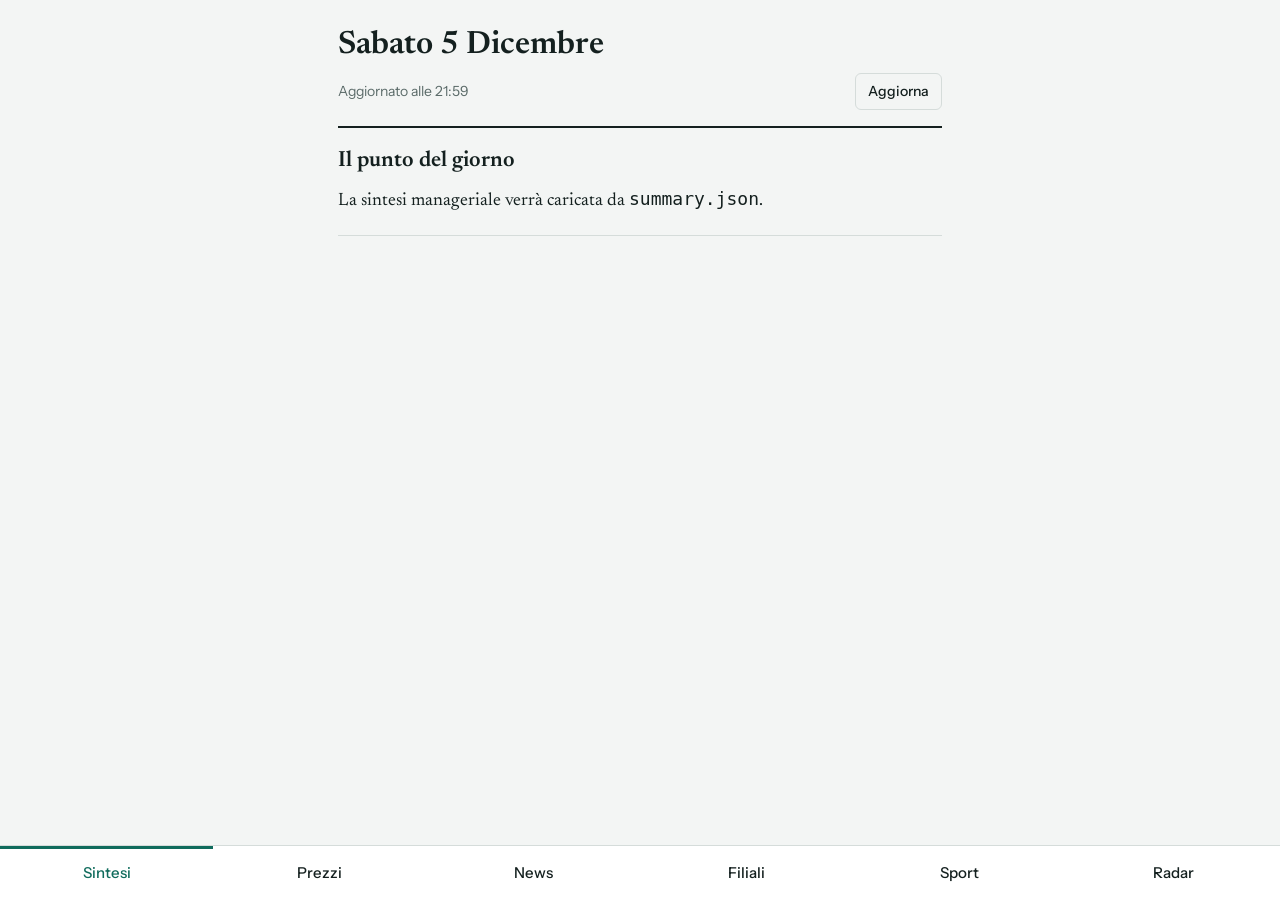
==== v4.html @ b234aab3 "Add files via upload" ====
<!doctype html>
<html lang="it">
<head>
  <meta charset="utf-8">
  <meta name="viewport" content="width=device-width, initial-scale=1">
  <meta http-equiv="refresh" content="0; url=index.html">
  <title>Cockpit CFO</title>
</head>
<body>
  <p>Caricamento del nuovo Cockpit CFO…</p>
  <script>window.location.replace("index.html");</script>
</body>
</html>
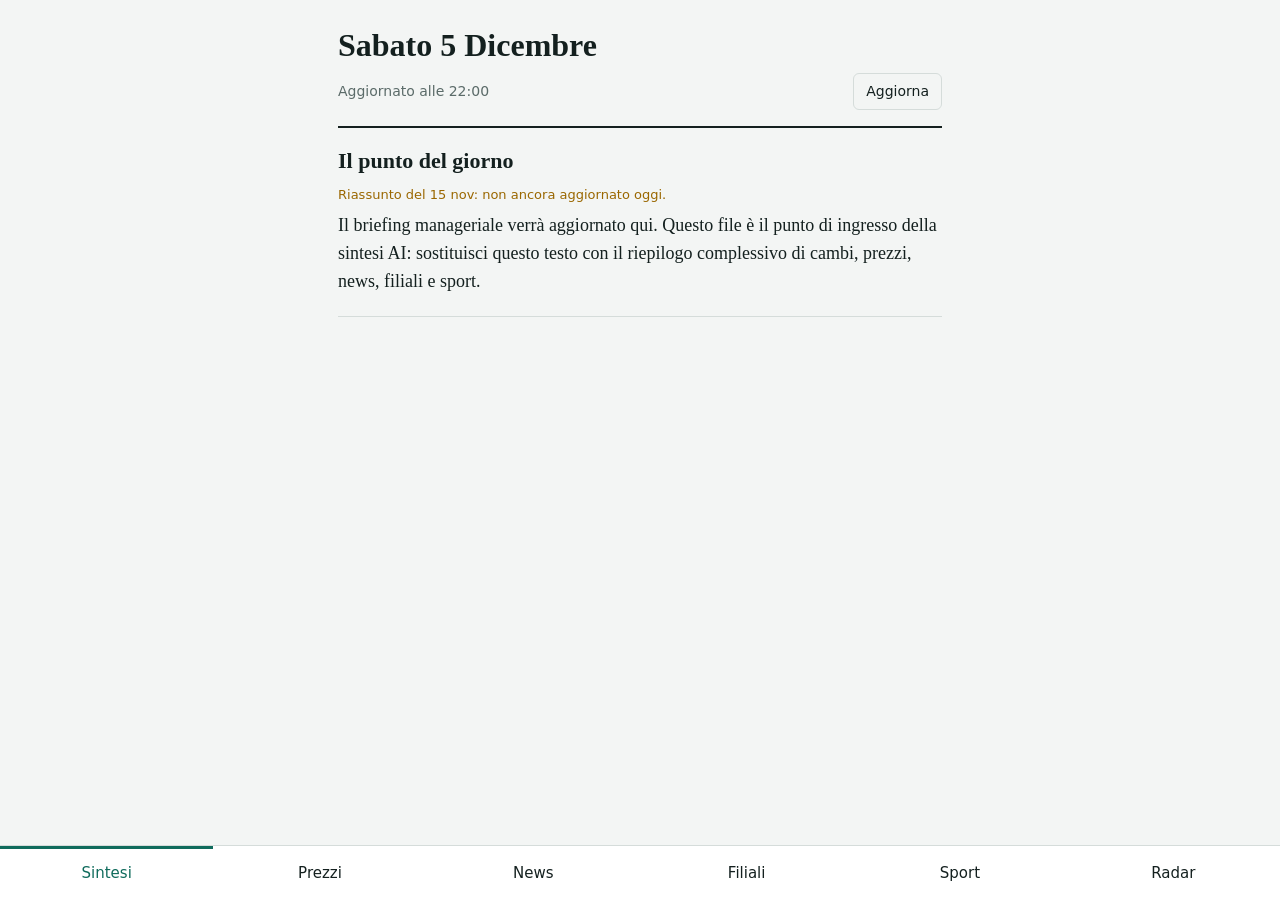
==== commit e302418d: "Add files via upload" ====
--- a/v4.html
+++ b/v4.html
@@ -2,12 +2,25 @@
 <html lang="it">
 <head>
   <meta charset="utf-8">
-  <meta name="viewport" content="width=device-width, initial-scale=1">
-  <meta http-equiv="refresh" content="0; url=index.html">
+  <meta name="viewport" content="width=device-width, initial-scale=1, viewport-fit=cover">
+  <meta name="theme-color" content="#0f6b5c">
+  <meta name="description" content="Briefing CFO personale e cockpit per le filiali">
   <title>Cockpit CFO</title>
+  <link rel="manifest" href="manifest.webmanifest">
+  <link rel="icon" href="icon.svg" type="image/svg+xml">
+  <link rel="stylesheet" href="styles.css">
 </head>
 <body>
-  <p>Caricamento del nuovo Cockpit CFO…</p>
-  <script>window.location.replace("index.html");</script>
+  <main class="wrap">
+    <header><h1 id="day"></h1><div class="sub"><span id="stamp">Carico i dati…</span><button id="refresh" type="button">Aggiorna</button></div></header>
+    <div id="tab-sintesi" class="tabpanel"><section id="coach"><h2>Il punto del giorno</h2><p class="stale" id="stale" hidden></p><p class="sum" id="sumtext">La sintesi manageriale verrà caricata da <code>summary.json</code>.</p></section></div>
+    <div id="tab-prezzi" class="tabpanel" hidden><section><h2>Esposizione cambi</h2><p class="mu">Inserisci il cambio di budget e l’EBITDA YTD. Il cockpit mostra l’effetto della conversione rispetto alla media BCE da inizio anno. I dati restano su questo dispositivo.</p><div id="fxcards"><p class="mu">Carico…</p></div></section></div>
+    <div id="tab-news" class="tabpanel" hidden><div class="row section-head"><h2>Novità</h2><button id="readall" type="button">Segna tutto letto</button></div><div class="chips" id="chips"></div><div id="themes"></div></div>
+    <div id="tab-filiali" class="tabpanel" hidden><section class="section-tight"><h2>Prepara la call</h2><div class="chips" id="fchips"></div></section><div id="fbody"></div></div>
+    <div id="tab-sport" class="tabpanel" hidden><section><h2>Sport</h2><p class="mu">Gli aggiornamenti sportivi selezionati per il briefing.</p><div id="sports"></div></section></div>
+    <div id="tab-radar" class="tabpanel" hidden><section><h2>Da discutere</h2><ul id="saved"></ul></section></div>
+  </main>
+  <nav class="tabs" role="tablist" aria-label="Sezioni"><button id="b-sintesi" type="button" role="tab" aria-selected="true" aria-controls="tab-sintesi">Sintesi</button><button id="b-prezzi" type="button" role="tab" aria-selected="false" aria-controls="tab-prezzi">Prezzi</button><button id="b-news" type="button" role="tab" aria-selected="false" aria-controls="tab-news">News</button><button id="b-filiali" type="button" role="tab" aria-selected="false" aria-controls="tab-filiali">Filiali</button><button id="b-sport" type="button" role="tab" aria-selected="false" aria-controls="tab-sport">Sport</button><button id="b-radar" type="button" role="tab" aria-selected="false" aria-controls="tab-radar">Radar</button></nav>
+  <script src="config.js"></script><script src="app.js"></script>
 </body>
 </html>
--- a/styles.css
+++ b/styles.css
@@ -0,0 +1,4 @@
+:root{--bg:#f3f5f4;--sf:#fff;--ink:#14201f;--mu:#5b6b69;--ln:#d5dcda;--ac:#0f6b5c;--up:#0f6b5c;--dn:#b3261e;--wn:#9a6700;--serif:"Newsreader",Georgia,serif;--sans:"Instrument Sans",system-ui,-apple-system,"Segoe UI",sans-serif}
+@media(prefers-color-scheme:dark){:root{--bg:#0e1514;--sf:#162120;--ink:#e6ecea;--mu:#93a5a2;--ln:#2a3a38;--ac:#5cc4ae;--up:#5cc4ae;--dn:#ff8a80;--wn:#e3b341}}
+.tabs button{font-size:12px;padding-left:2px;padding-right:2px}
+*{box-sizing:border-box}body{margin:0;background:var(--bg);color:var(--ink);font:400 16px/1.5 var(--sans);padding:env(safe-area-inset-top,0) 0 calc(76px + env(safe-area-inset-bottom,0))}.wrap{max-width:640px;margin:0 auto;padding:20px 18px}header{padding:8px 0 16px;border-bottom:2px solid var(--ink)}h1{font:600 32px/1.1 var(--serif);margin:0;text-transform:capitalize}.sub{display:flex;justify-content:space-between;align-items:center;gap:12px;margin-top:10px;color:var(--mu);font-size:14px}h2{font:600 22px/1.2 var(--serif);margin:0 0 10px}h3{font:600 14px var(--sans);color:var(--mu);margin:14px 0 6px}section{padding:20px 0;border-bottom:1px solid var(--ln)}.section-tight{border:0;padding-bottom:0}.section-head{padding-top:20px}button,input,textarea{font:inherit}button{font-size:14px;font-weight:500;color:var(--ink);background:transparent;border:1px solid var(--ln);border-radius:6px;padding:7px 12px;cursor:pointer}button:hover{border-color:var(--ac)}:focus-visible{outline:3px solid var(--ac);outline-offset:2px}.row{display:flex;justify-content:space-between;align-items:center;gap:10px}.chips{display:flex;gap:8px;overflow-x:auto;padding:2px 0 10px}.chips button{white-space:nowrap}.chips button[aria-pressed=true]{background:var(--ink);color:var(--bg);border-color:var(--ink)}.card{background:var(--sf);border:1px solid var(--ln);border-radius:8px;padding:12px 14px;margin:0 0 10px}.top{display:flex;justify-content:space-between;align-items:baseline;gap:8px}.val{font:600 22px var(--serif);font-variant-numeric:tabular-nums}.f{display:flex;gap:10px;margin:10px 0 6px}.f label{flex:1;font-size:12px;color:var(--mu);display:block}input,textarea{width:100%;background:var(--bg);color:var(--ink);border:1px solid var(--ln);border-radius:6px;padding:8px;font-size:16px;margin-top:3px}textarea{min-height:110px}.res{font-size:14px;margin:4px 0 0}.two{display:flex;gap:16px;margin:8px 0 2px}.two div{flex:1}.two .mu,.two .val{display:block}.up{color:var(--up)}.dn{color:var(--dn)}.mu{color:var(--mu);font-size:13px}.stale{color:var(--wn);font-size:13px;margin:0 0 8px}.sum{font:400 18px/1.55 var(--serif);margin:0}ul{list-style:none;margin:0;padding:0}li.it{display:flex;gap:8px;align-items:flex-start;padding:10px 0;border-top:1px solid var(--ln)}li.it:first-child{border-top:0}li.it a{flex:1;color:var(--ink);text-decoration:none}li.it a:hover .t{text-decoration:underline}.t{display:block}.m{display:block;color:var(--mu);font-size:13px;margin-top:2px}li.new .t{font-weight:600}li.new::before{content:"";flex:none;width:8px;height:8px;border-radius:50%;background:var(--ac);margin-top:9px}.st{border:0;padding:4px 6px;font-size:18px;line-height:1}.err{color:var(--dn);font-size:14px}.q li{padding:7px 0;border-top:1px solid var(--ln)}.q li:first-child{border-top:0}.tabs{position:fixed;left:0;right:0;bottom:0;display:flex;background:var(--sf);border-top:1px solid var(--ln);padding-bottom:env(safe-area-inset-bottom,0)}.tabs button{flex:1;border:0;border-radius:0;padding:16px 4px;font-size:15px}.tabs button[aria-selected=true]{color:var(--ac);box-shadow:inset 0 3px 0 var(--ac)}
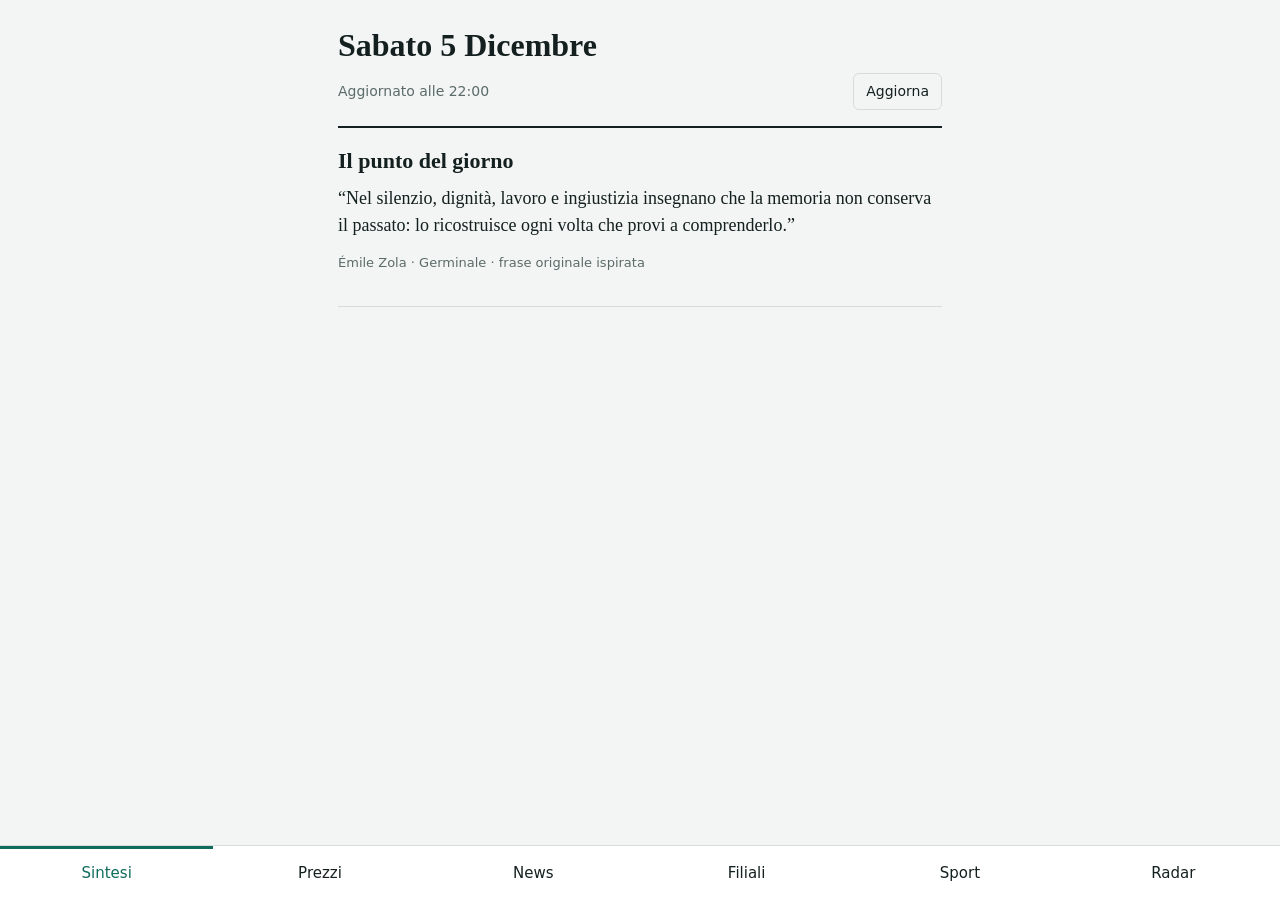
==== commit c3c81123: "Add files via upload" ====
--- a/v4.html
+++ b/v4.html
@@ -13,8 +13,8 @@
 <body>
   <main class="wrap">
     <header><h1 id="day"></h1><div class="sub"><span id="stamp">Carico i dati…</span><button id="refresh" type="button">Aggiorna</button></div></header>
-    <div id="tab-sintesi" class="tabpanel"><section id="coach"><h2>Il punto del giorno</h2><p class="stale" id="stale" hidden></p><p class="sum" id="sumtext">La sintesi manageriale verrà caricata da <code>summary.json</code>.</p></section></div>
-    <div id="tab-prezzi" class="tabpanel" hidden><section><h2>Esposizione cambi</h2><p class="mu">Inserisci il cambio di budget e l’EBITDA YTD. Il cockpit mostra l’effetto della conversione rispetto alla media BCE da inizio anno. I dati restano su questo dispositivo.</p><div id="fxcards"><p class="mu">Carico…</p></div></section></div>
+    <div id="tab-sintesi" class="tabpanel"><section id="coach"><h2>Il punto del giorno</h2><p class="stale" id="stale" hidden></p><p class="sum" id="sumtext">Carico la frase del giorno…</p><p class="mu" id="quote-meta"></p></section></div>
+    <div id="tab-prezzi" class="tabpanel" hidden><section><h2>Esposizione cambi</h2><p class="mu">Inserisci il cambio di budget e l’EBITDA YTD. Il cockpit mostra l’effetto della conversione rispetto alla media BCE da inizio anno. I dati restano su questo dispositivo.</p><div id="fxcards"><p class="mu">Carico…</p></div><h2 class="market-heading">Prezzi materie prime</h2><p class="mu">Ultimo valore disponibile. Le fonti e le date sono indicate su ogni scheda.</p><div id="marketcards"><p class="mu">Carico i prezzi…</p></div></section></div>
     <div id="tab-news" class="tabpanel" hidden><div class="row section-head"><h2>Novità</h2><button id="readall" type="button">Segna tutto letto</button></div><div class="chips" id="chips"></div><div id="themes"></div></div>
     <div id="tab-filiali" class="tabpanel" hidden><section class="section-tight"><h2>Prepara la call</h2><div class="chips" id="fchips"></div></section><div id="fbody"></div></div>
     <div id="tab-sport" class="tabpanel" hidden><section><h2>Sport</h2><p class="mu">Gli aggiornamenti sportivi selezionati per il briefing.</p><div id="sports"></div></section></div>
--- a/styles.css
+++ b/styles.css
@@ -1,4 +1,5 @@
 :root{--bg:#f3f5f4;--sf:#fff;--ink:#14201f;--mu:#5b6b69;--ln:#d5dcda;--ac:#0f6b5c;--up:#0f6b5c;--dn:#b3261e;--wn:#9a6700;--serif:"Newsreader",Georgia,serif;--sans:"Instrument Sans",system-ui,-apple-system,"Segoe UI",sans-serif}
 @media(prefers-color-scheme:dark){:root{--bg:#0e1514;--sf:#162120;--ink:#e6ecea;--mu:#93a5a2;--ln:#2a3a38;--ac:#5cc4ae;--up:#5cc4ae;--dn:#ff8a80;--wn:#e3b341}}
 .tabs button{font-size:12px;padding-left:2px;padding-right:2px}
+.market-heading{margin-top:28px;padding-top:20px;border-top:1px solid var(--ln)}
 *{box-sizing:border-box}body{margin:0;background:var(--bg);color:var(--ink);font:400 16px/1.5 var(--sans);padding:env(safe-area-inset-top,0) 0 calc(76px + env(safe-area-inset-bottom,0))}.wrap{max-width:640px;margin:0 auto;padding:20px 18px}header{padding:8px 0 16px;border-bottom:2px solid var(--ink)}h1{font:600 32px/1.1 var(--serif);margin:0;text-transform:capitalize}.sub{display:flex;justify-content:space-between;align-items:center;gap:12px;margin-top:10px;color:var(--mu);font-size:14px}h2{font:600 22px/1.2 var(--serif);margin:0 0 10px}h3{font:600 14px var(--sans);color:var(--mu);margin:14px 0 6px}section{padding:20px 0;border-bottom:1px solid var(--ln)}.section-tight{border:0;padding-bottom:0}.section-head{padding-top:20px}button,input,textarea{font:inherit}button{font-size:14px;font-weight:500;color:var(--ink);background:transparent;border:1px solid var(--ln);border-radius:6px;padding:7px 12px;cursor:pointer}button:hover{border-color:var(--ac)}:focus-visible{outline:3px solid var(--ac);outline-offset:2px}.row{display:flex;justify-content:space-between;align-items:center;gap:10px}.chips{display:flex;gap:8px;overflow-x:auto;padding:2px 0 10px}.chips button{white-space:nowrap}.chips button[aria-pressed=true]{background:var(--ink);color:var(--bg);border-color:var(--ink)}.card{background:var(--sf);border:1px solid var(--ln);border-radius:8px;padding:12px 14px;margin:0 0 10px}.top{display:flex;justify-content:space-between;align-items:baseline;gap:8px}.val{font:600 22px var(--serif);font-variant-numeric:tabular-nums}.f{display:flex;gap:10px;margin:10px 0 6px}.f label{flex:1;font-size:12px;color:var(--mu);display:block}input,textarea{width:100%;background:var(--bg);color:var(--ink);border:1px solid var(--ln);border-radius:6px;padding:8px;font-size:16px;margin-top:3px}textarea{min-height:110px}.res{font-size:14px;margin:4px 0 0}.two{display:flex;gap:16px;margin:8px 0 2px}.two div{flex:1}.two .mu,.two .val{display:block}.up{color:var(--up)}.dn{color:var(--dn)}.mu{color:var(--mu);font-size:13px}.stale{color:var(--wn);font-size:13px;margin:0 0 8px}.sum{font:400 18px/1.55 var(--serif);margin:0}ul{list-style:none;margin:0;padding:0}li.it{display:flex;gap:8px;align-items:flex-start;padding:10px 0;border-top:1px solid var(--ln)}li.it:first-child{border-top:0}li.it a{flex:1;color:var(--ink);text-decoration:none}li.it a:hover .t{text-decoration:underline}.t{display:block}.m{display:block;color:var(--mu);font-size:13px;margin-top:2px}li.new .t{font-weight:600}li.new::before{content:"";flex:none;width:8px;height:8px;border-radius:50%;background:var(--ac);margin-top:9px}.st{border:0;padding:4px 6px;font-size:18px;line-height:1}.err{color:var(--dn);font-size:14px}.q li{padding:7px 0;border-top:1px solid var(--ln)}.q li:first-child{border-top:0}.tabs{position:fixed;left:0;right:0;bottom:0;display:flex;background:var(--sf);border-top:1px solid var(--ln);padding-bottom:env(safe-area-inset-bottom,0)}.tabs button{flex:1;border:0;border-radius:0;padding:16px 4px;font-size:15px}.tabs button[aria-selected=true]{color:var(--ac);box-shadow:inset 0 3px 0 var(--ac)}
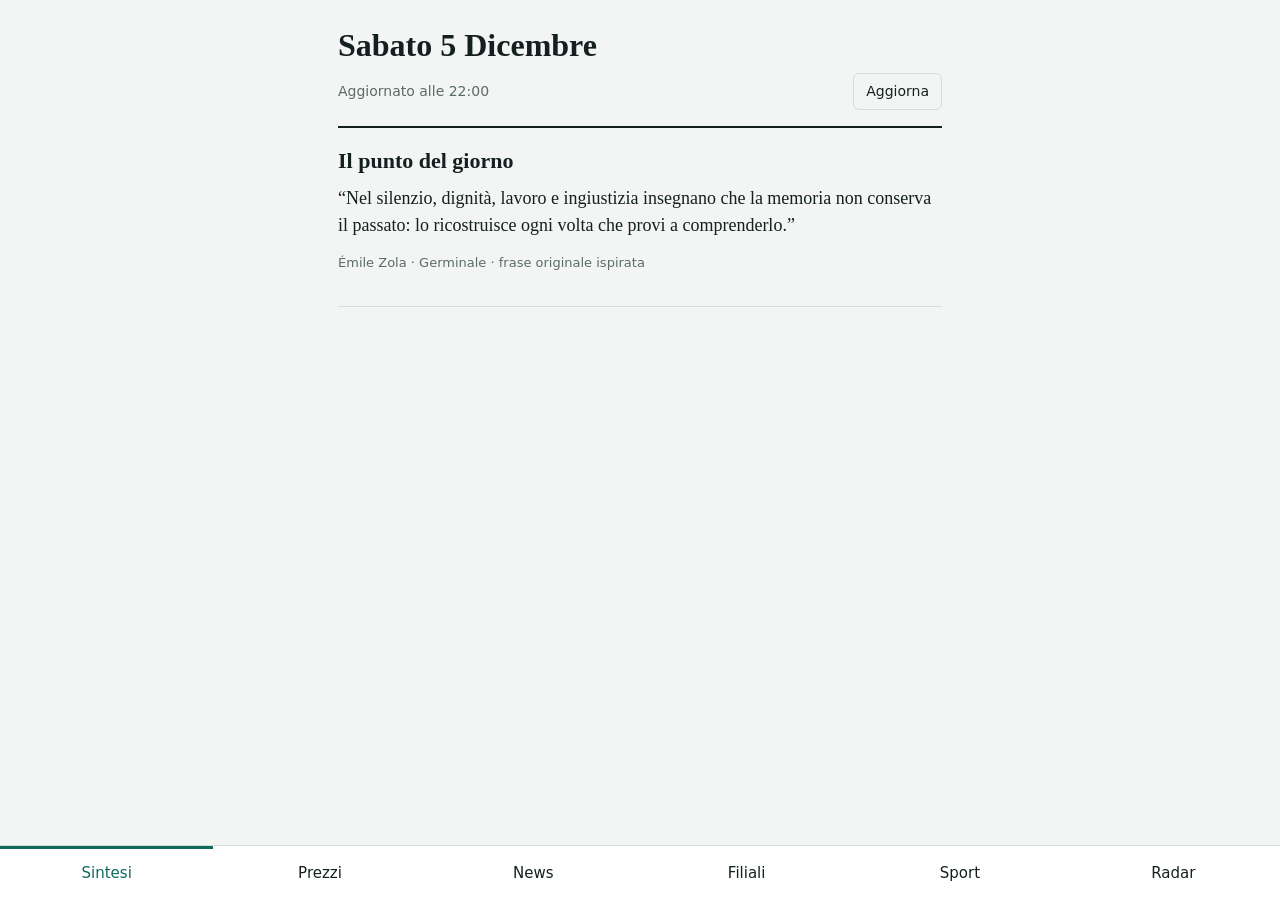
==== commit 97612751: "Update v4.html" ====
--- a/v4.html
+++ b/v4.html
@@ -5,7 +5,7 @@
   <meta name="viewport" content="width=device-width, initial-scale=1, viewport-fit=cover">
   <meta name="theme-color" content="#0f6b5c">
   <meta name="description" content="Briefing CFO personale e cockpit per le filiali">
-  <title>Cockpit CFO</title>
+  <title>Cockpit</title>
   <link rel="manifest" href="manifest.webmanifest">
   <link rel="icon" href="icon.svg" type="image/svg+xml">
   <link rel="stylesheet" href="styles.css">
